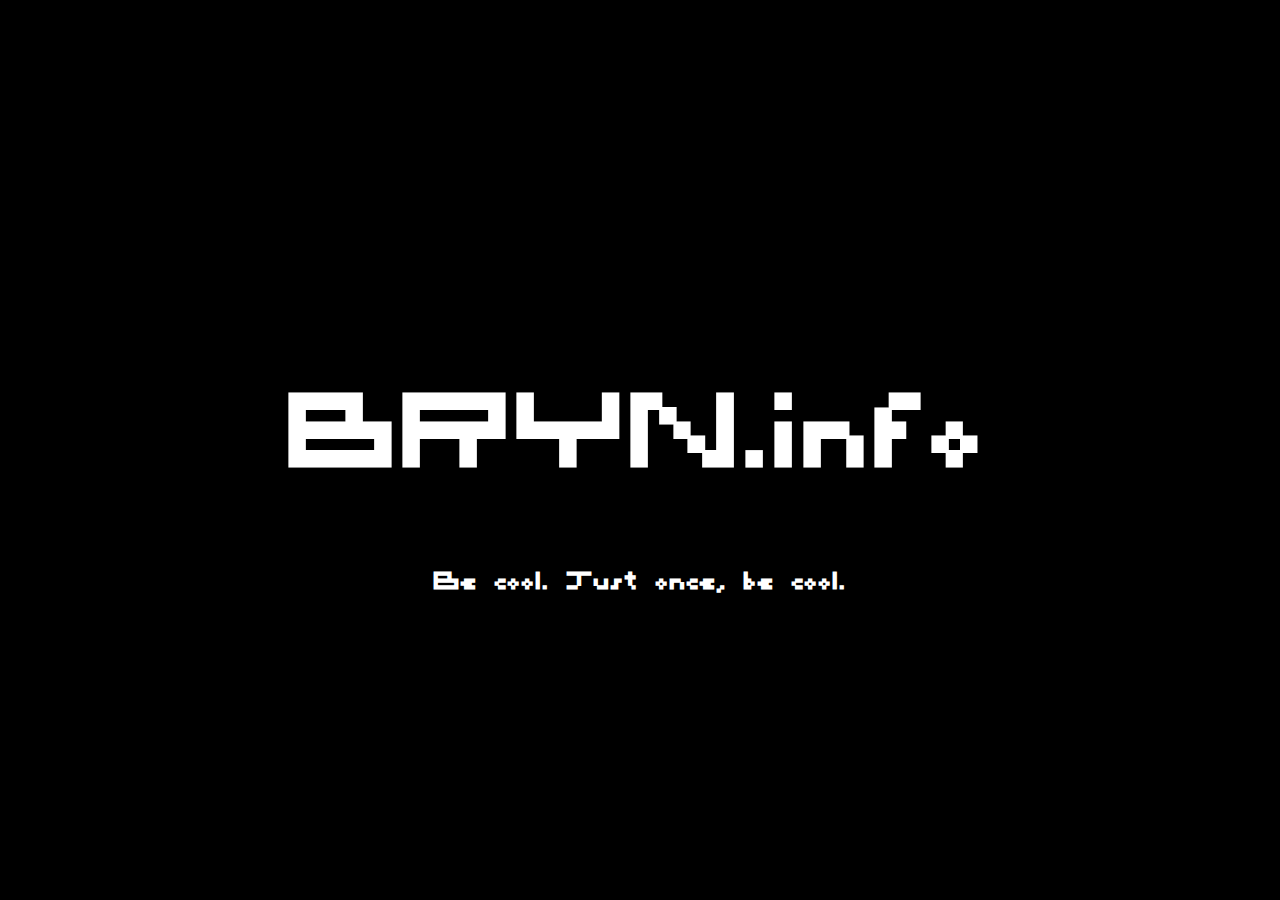
==== index.html @ eaf18d5d "CSS update, HTML update, Font fix" ====
<!DOCTYPE html>
<html>
<head>
	<title>BRYN.info - Click a letter</title>
	<link rel="shortcut icon" href="/favicon.gif" type="image/gif">
	<link type="text/css" href="/index.css" rel="stylesheet">
	<script src="https://ajax.googleapis.com/ajax/libs/jquery/1.8.3/jquery.min.js" type="text/javascript"></script>
</head>
<body>
	<div id="center">
		<h1><a id="b" href="https://twitter.com/BRYN4444" target="_blank">B</a><a id="r" href="https://youtube.com/BRYN4444" target="_blank">R</a><a id="y" href="https://twitch.tv/BRYN" target="_blank">Y</a><a id="n" href="https://soundcloud.com/BRYN4444/sets" target="_blank">N</a><a id="dot" href="http://donate.bryn.info/" target="_blank">.</a><a id="info" href="#" target="_blank">info</a></h1>
		<h2>A website?</h2>
	</div>
	<script type="text/javascript" src="/index.js"></script>
</body>
</html>
---- index.css ----
@font-face {
    font-family: "LongCube";
    src: url(/LongCube.ttf) format("truetype");
}
body { 
    font-family: "LongCube", Courier New, Comic Sans MS;
	background-color: #000000;
	color: #FFFFFF;
	cursor: default;
}
h1 {
	font-size: 100px;
}
h2 {
	font-size: 24px;
}
a {
	cursor: pointer;
	color: #FFFFFF;
	text-decoration:none;
	-webkit-transition: width 0.5s; transition: width 0.5s;
	outline:0;
}
a#b:hover {
	text-shadow: #FFFFFF 0px 0px 5px, #FFFFFF 0px 0px 10px, #FFFFFF 0px 0px 15px, #1DA1F2 0px 0px 20px, #1DA1F2 0px 0px 30px, #1DA1F2 0px 0px 40px, #1DA1F2 0px 0px 50px, #1DA1F2 0px 0px 75px;
}
a#r:hover {
	text-shadow: #FFFFFF 0px 0px 5px, #FFFFFF 0px 0px 10px, #FFFFFF 0px 0px 15px, #CD2223 0px 0px 20px, #CD2223 0px 0px 30px, #CD2223 0px 0px 40px, #CD2223 0px 0px 50px, #CD2223 0px 0px 75px;
}
a#y:hover {
	text-shadow: #FFFFFF 0px 0px 5px, #FFFFFF 0px 0px 10px, #FFFFFF 0px 0px 15px, #62479E 0px 0px 20px, #62479E 0px 0px 30px, #62479E 0px 0px 40px, #62479E 0px 0px 50px, #62479E 0px 0px 75px;
}
a#n:hover {
	text-shadow: #FFFFFF 0px 0px 5px, #FFFFFF 0px 0px 10px, #FFFFFF 0px 0px 15px, #FF5315 0px 0px 20px, #FF5315 0px 0px 30px, #FF5315 0px 0px 40px, #FF5315 0px 0px 50px, #FF5315 0px 0px 75px;
}
a#dot:hover {
	text-shadow: #FFFFFF 0px 0px 5px, #FFFFFF 0px 0px 10px, #FFFFFF 0px 0px 15px, #00CC00 0px 0px 20px, #00CC00 0px 0px 30px, #00CC00 0px 0px 40px, #00CC00 0px 0px 50px, #00CC00 0px 0px 75px;
}
a#info:hover {
	text-shadow: #FFFFFF 0px 0px 5px, #FFFFFF 0px 0px 10px, #FFFFFF 0px 0px 15px, #AAAAAA 0px 0px 20px, #AAAAAA 0px 0px 30px, #AAAAAA 0px 0px 40px, #AAAAAA 0px 0px 50px, #AAAAAA 0px 0px 75px;
}
#center {
	position: absolute;
	top: 50%;
	left: 50%;
	transform: translate(-50%, -50%);
	text-align: center;
}
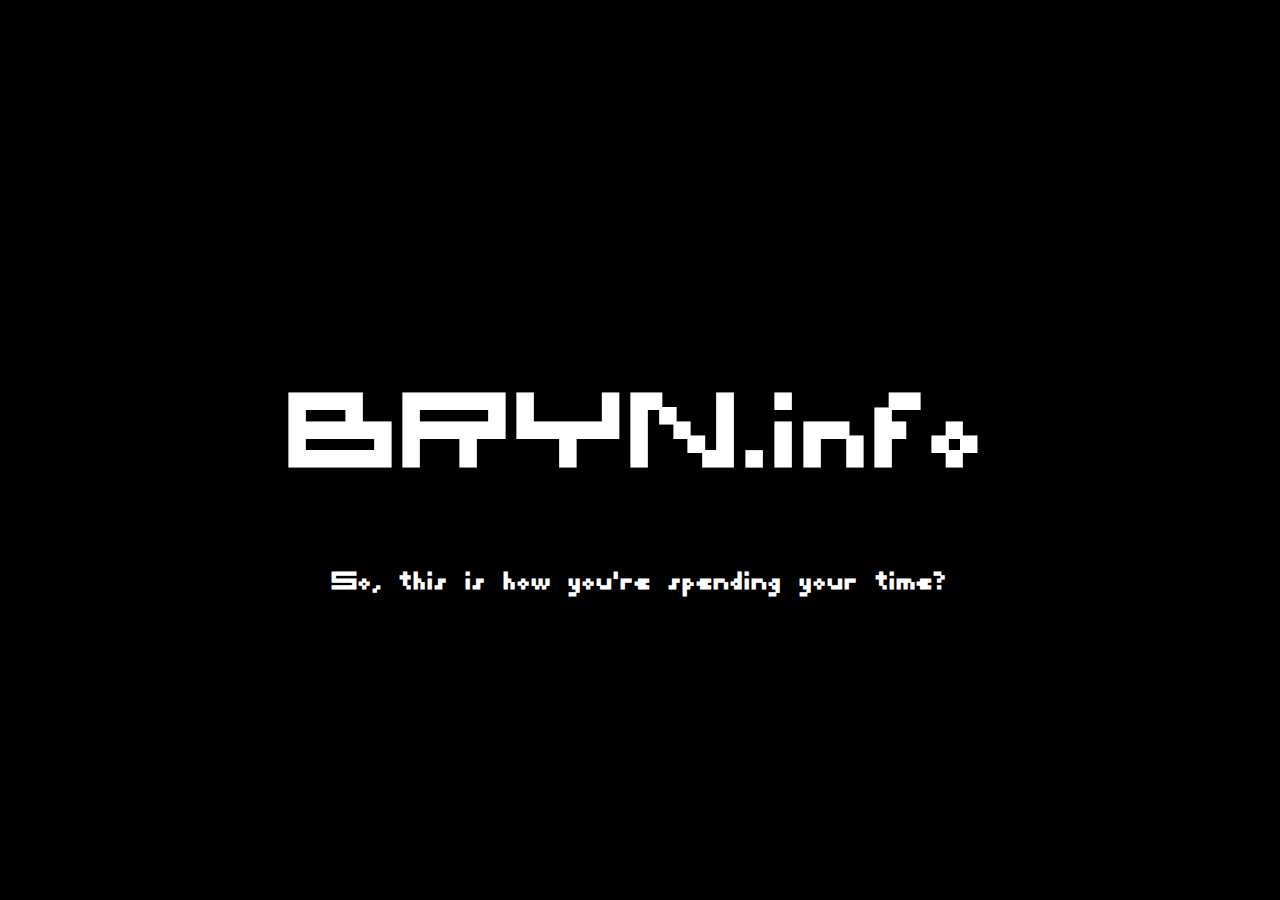
==== commit bdea9bfa: "Fix CSS transition, Added info section." ====
--- a/index.html
+++ b/index.html
@@ -8,7 +8,7 @@
 </head>
 <body>
 	<div id="center">
-		<h1><a id="b" href="https://twitter.com/BRYN4444" target="_blank">B</a><a id="r" href="https://youtube.com/BRYN4444" target="_blank">R</a><a id="y" href="https://twitch.tv/BRYN" target="_blank">Y</a><a id="n" href="https://soundcloud.com/BRYN4444/sets" target="_blank">N</a><a id="dot" href="http://donate.bryn.info/" target="_blank">.</a><a id="info" href="#" target="_blank">info</a></h1>
+		<h1><a id="b" href="https://twitter.com/BRYN4444" target="_blank">B</a><a id="r" href="https://youtube.com/BRYN4444" target="_blank">R</a><a id="y" href="https://twitch.tv/BRYN" target="_blank">Y</a><a id="n" href="https://soundcloud.com/BRYN4444/sets" target="_blank">N</a><a id="dot" href="http://donate.bryn.info" target="_blank">.</a><a id="info" href="#" data-about="Personal website for BRYN and his one-off projects." target="_blank">info</a></h1>
 		<h2>A website?</h2>
 	</div>
 	<script type="text/javascript" src="/index.js"></script>
--- a/index.css
+++ b/index.css
@@ -18,7 +18,7 @@
 	cursor: pointer;
 	color: #FFFFFF;
 	text-decoration:none;
-	-webkit-transition: width 0.5s; transition: width 0.5s;
+	-webkit-transition: text-shadow 0.5s; transition: text-shadow 0.5s;
 	outline:0;
 }
 a#b:hover {
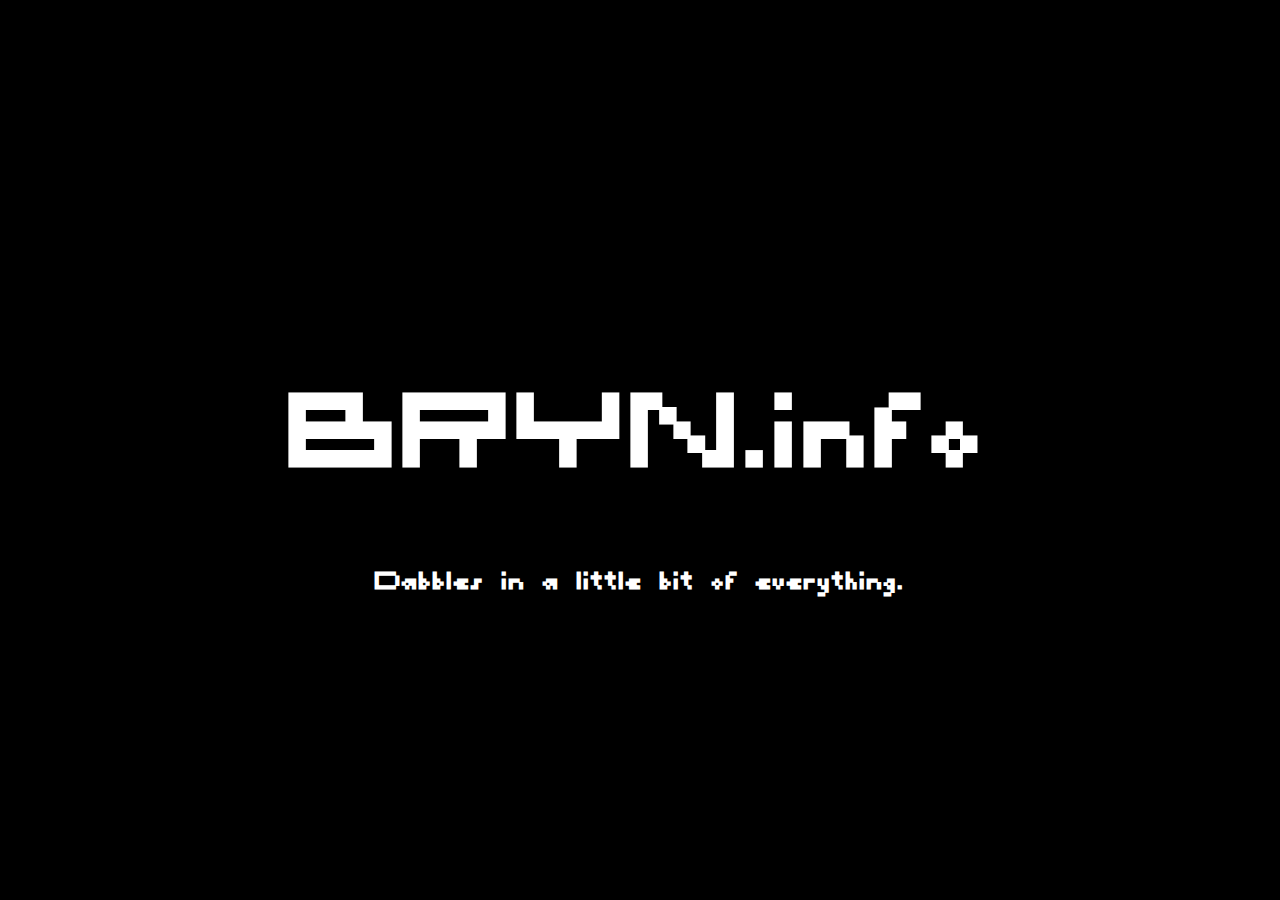
==== commit d89d3aea: "URL fix and added to the Array" ====
--- a/index.html
+++ b/index.html
@@ -8,7 +8,7 @@
 </head>
 <body>
 	<div id="center">
-		<h1><a id="b" href="https://twitter.com/BRYN4444" target="_blank">B</a><a id="r" href="https://youtube.com/BRYN4444" target="_blank">R</a><a id="y" href="https://twitch.tv/BRYN" target="_blank">Y</a><a id="n" href="https://soundcloud.com/BRYN4444/sets" target="_blank">N</a><a id="dot" href="http://donate.bryn.info" target="_blank">.</a><a id="info" href="#" data-about="Personal website for BRYN and his one-off projects." target="_blank">info</a></h1>
+		<h1><a id="b" href="https://twitter.com/BRYN4444" target="_blank">B</a><a id="r" href="https://youtube.com/BRYN4444" target="_blank">R</a><a id="y" href="https://twitch.tv/BRYN" target="_blank">Y</a><a id="n" href="https://soundcloud.com/BRYN4444/sets" target="_blank">N</a><a id="dot" href="http://donate.BRYN.info" target="_blank">.</a><a id="info" href="#" data-about="Personal website for BRYN and his one-off projects." target="_blank">info</a></h1>
 		<h2>A website?</h2>
 	</div>
 	<script type="text/javascript" src="/index.js"></script>
--- a/index.css
+++ b/index.css
@@ -1,9 +1,9 @@
 @font-face {
-    font-family: "LongCube";
-    src: url(/LongCube.ttf) format("truetype");
+    font-family: "CaseSensitive";
+    src: url(/CaseSensitive.ttf) format("truetype");
 }
 body { 
-    font-family: "LongCube", Courier New, Comic Sans MS;
+    font-family: "CaseSensitive", Courier New, Comic Sans MS;
 	background-color: #000000;
 	color: #FFFFFF;
 	cursor: default;
@@ -18,7 +18,7 @@
 	cursor: pointer;
 	color: #FFFFFF;
 	text-decoration:none;
-	-webkit-transition: text-shadow 0.5s; transition: text-shadow 0.5s;
+	-webkit-transition: text-shadow 0.2s; transition: text-shadow 0.2s;
 	outline:0;
 }
 a#b:hover {
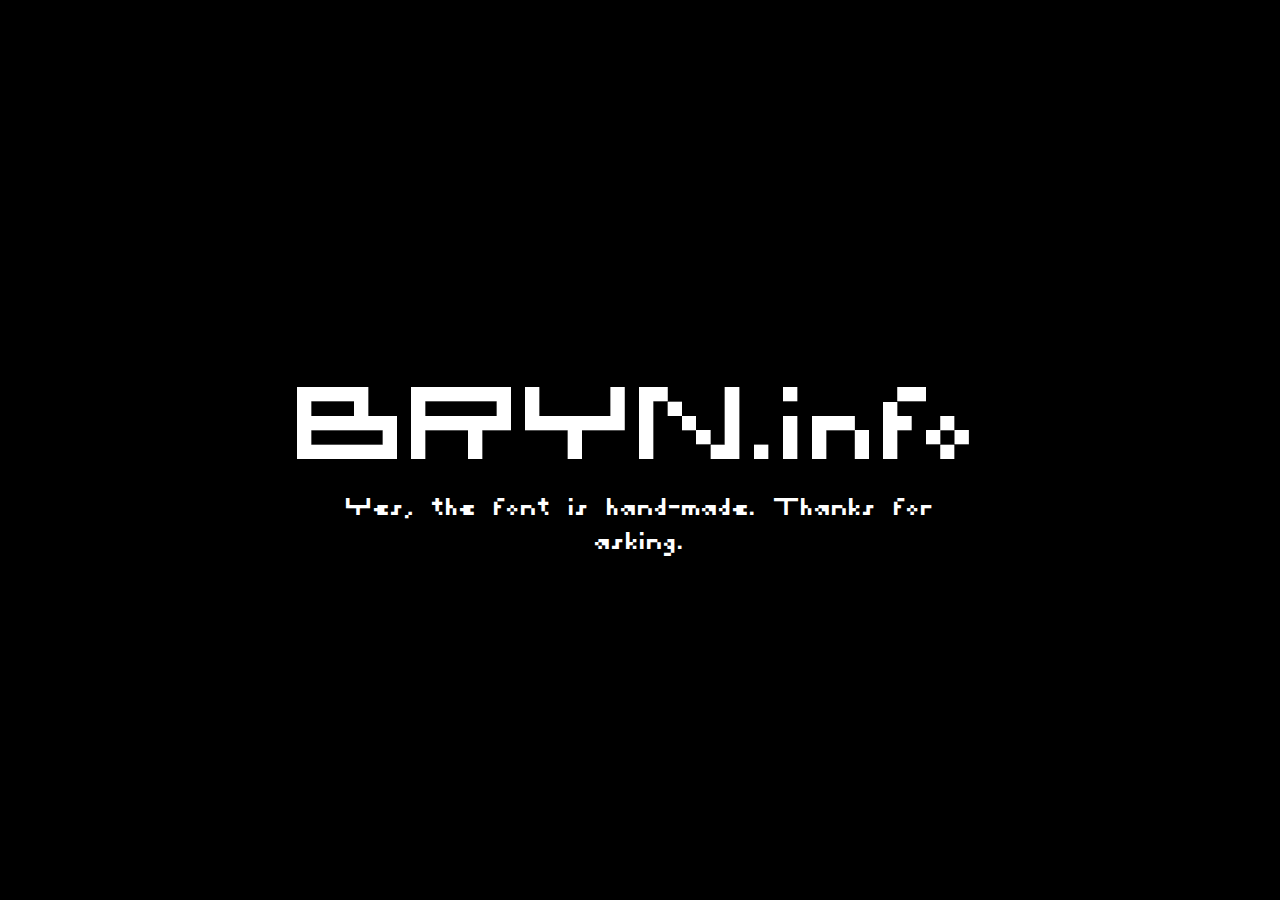
==== commit 1d530170: "CSS update and letter shifting" ====
--- a/index.html
+++ b/index.html
@@ -8,7 +8,7 @@
 </head>
 <body>
 	<div id="center">
-		<h1><a id="b" href="https://twitter.com/BRYN4444" target="_blank">B</a><a id="r" href="https://youtube.com/BRYN4444" target="_blank">R</a><a id="y" href="https://twitch.tv/BRYN" target="_blank">Y</a><a id="n" href="https://soundcloud.com/BRYN4444/sets" target="_blank">N</a><a id="dot" href="http://donate.BRYN.info" target="_blank">.</a><a id="info" href="#" data-about="Personal website for BRYN and his one-off projects." target="_blank">info</a></h1>
+		<h1><a id="b" href="https://twitter.com/BRYN4444" target="_blank">B</a><a id="r" href="https://youtube.com/BRYN4444" target="_blank">R</a><a id="y" href="https://twitch.tv/BRYN" target="_blank">Y</a><a id="n" href="https://soundcloud.com/BRYN4444/sets" target="_blank">N</a><a id="dot" href="http://donate.BRYN.info" target="_blank">.</a><a id="info" href="#" data-about="Personal website for BRYN and his one-off projects." target="_blank">inf<span>o</span></a></h1>
 		<h2>A website?</h2>
 	</div>
 	<script type="text/javascript" src="/index.js"></script>
--- a/index.css
+++ b/index.css
@@ -10,16 +10,20 @@
 }
 h1 {
 	font-size: 100px;
+	font-weight: normal;
+	margin: 0;
 }
 h2 {
 	font-size: 24px;
+	font-weight: normal;
+	margin: 0;
 }
 a {
 	cursor: pointer;
 	color: #FFFFFF;
-	text-decoration:none;
+	text-decoration: none;
 	-webkit-transition: text-shadow 0.2s; transition: text-shadow 0.2s;
-	outline:0;
+	outline: 0;
 }
 a#b:hover {
 	text-shadow: #FFFFFF 0px 0px 5px, #FFFFFF 0px 0px 10px, #FFFFFF 0px 0px 15px, #1DA1F2 0px 0px 20px, #1DA1F2 0px 0px 30px, #1DA1F2 0px 0px 40px, #1DA1F2 0px 0px 50px, #1DA1F2 0px 0px 75px;
@@ -39,6 +43,9 @@
 a#info:hover {
 	text-shadow: #FFFFFF 0px 0px 5px, #FFFFFF 0px 0px 10px, #FFFFFF 0px 0px 15px, #AAAAAA 0px 0px 20px, #AAAAAA 0px 0px 30px, #AAAAAA 0px 0px 40px, #AAAAAA 0px 0px 50px, #AAAAAA 0px 0px 75px;
 }
+a#info span {
+	margin-left: -14px;
+}
 #center {
 	position: absolute;
 	top: 50%;
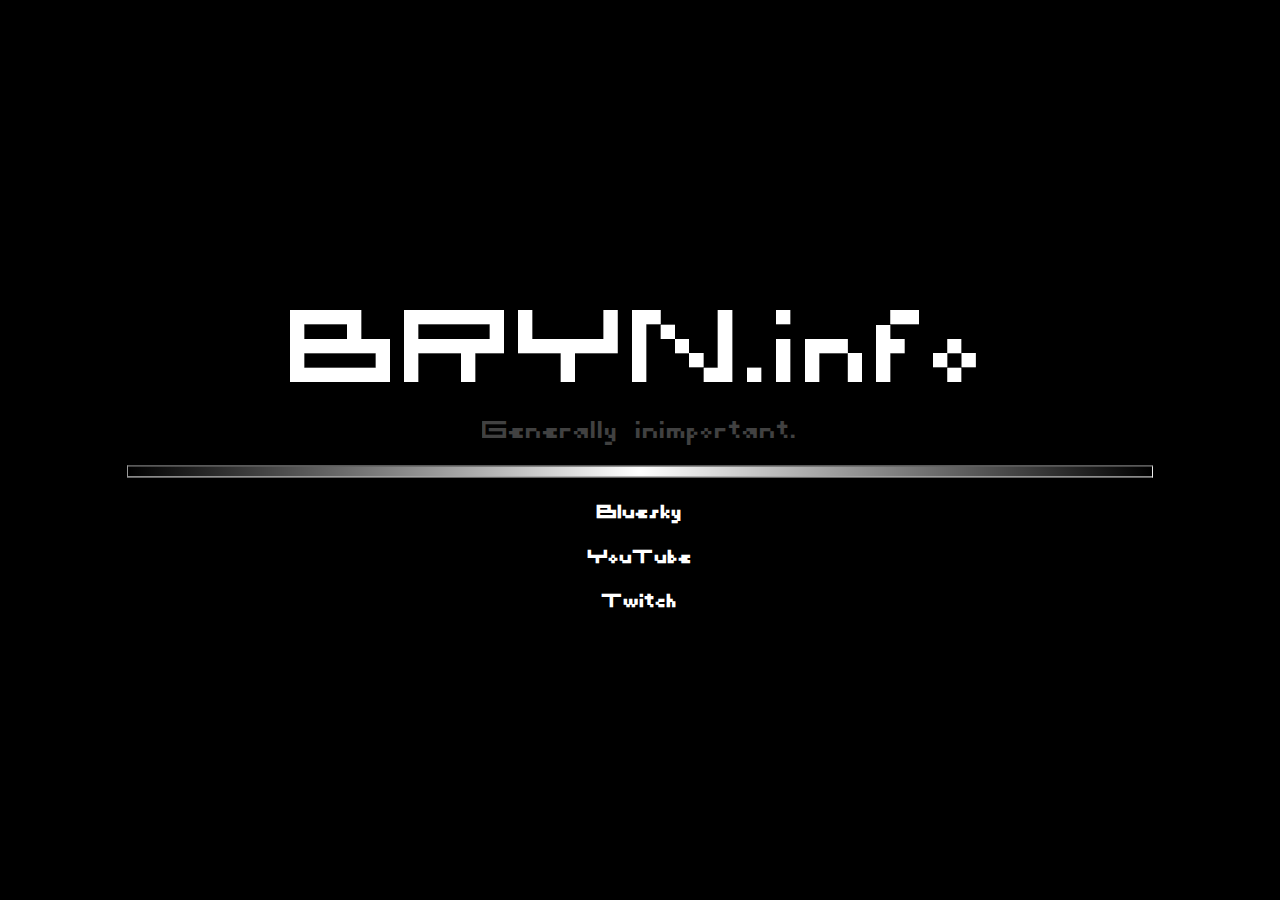
==== commit f33e50f5: "update" ====
--- a/index.html
+++ b/index.html
@@ -1,16 +1,20 @@
 <!DOCTYPE html>
 <html>
 <head>
-	<title>BRYN.info - Click a letter</title>
-	<link rel="shortcut icon" href="/favicon.gif" type="image/gif">
-	<link type="text/css" href="/index.css" rel="stylesheet">
-	<script src="https://ajax.googleapis.com/ajax/libs/jquery/1.8.3/jquery.min.js" type="text/javascript"></script>
+	<title>BRYN.info - Click A Letter</title>
+	<link rel="shortcut icon" href="./favicon.gif" type="image/gif">
+	<link type="text/css" href="./index.css" rel="stylesheet">
+	<script src="https://ajax.googleapis.com/ajax/libs/jquery/1.9.1/jquery.min.js" type="text/javascript"></script>
 </head>
 <body>
 	<div id="center">
-		<h1><a id="b" href="https://twitter.com/BRYN4444" target="_blank">B</a><a id="r" href="https://youtube.com/BRYN4444" target="_blank">R</a><a id="y" href="https://twitch.tv/BRYN" target="_blank">Y</a><a id="n" href="https://soundcloud.com/BRYN4444/sets" target="_blank">N</a><a id="dot" href="http://donate.BRYN.info" target="_blank">.</a><a id="info" href="#" data-about="Personal website for BRYN and his one-off projects." target="_blank">inf<span>o</span></a></h1>
-		<h2>A website?</h2>
+		<h1>BRYN.info</h1>
+		<h2><noscript>Your redirection destination.</noscript></h2>
+		<hr />
+		<h3><a id="bsky" href="https://bsky.app/profile/bryn.info" target="_blank">Bluesky</a></h3>
+		<h3><a id="youtube" href="https://youtube.com/BRYN4444" target="_blank">YouTube</a></h3>
+		<h3><a id="twitch" href="https://twitch.tv/BRYN" target="_blank">Twitch</a></h3>
 	</div>
-	<script type="text/javascript" src="/index.js"></script>
+	<script type="text/javascript" src="./index.js"></script>
 </body>
 </html>--- a/index.css
+++ b/index.css
@@ -1,6 +1,6 @@
 @font-face {
     font-family: "CaseSensitive";
-    src: url(/CaseSensitive.ttf) format("truetype");
+    src: url(./CaseSensitive.ttf) format("truetype");
 }
 body { 
     font-family: "CaseSensitive", Courier New, Comic Sans MS;
@@ -12,11 +12,21 @@
 	font-size: 100px;
 	font-weight: normal;
 	margin: 0;
+	-webkit-transition: text-shadow 0.2s; transition: text-shadow 0.2s;
+	outline: 0;
 }
 h2 {
 	font-size: 24px;
 	font-weight: normal;
 	margin: 0;
+	height:34px;
+}
+hr {
+	color:transparent;
+	background:radial-gradient(circle, rgba(255,255,255,1) 0%, rgba(255,255,255,0) 100%);
+	height:10px;
+	width:80vw;
+	margin:20px 0;
 }
 a {
 	cursor: pointer;
@@ -25,26 +35,17 @@
 	-webkit-transition: text-shadow 0.2s; transition: text-shadow 0.2s;
 	outline: 0;
 }
-a#b:hover {
-	text-shadow: #FFFFFF 0px 0px 5px, #FFFFFF 0px 0px 10px, #FFFFFF 0px 0px 15px, #1DA1F2 0px 0px 20px, #1DA1F2 0px 0px 30px, #1DA1F2 0px 0px 40px, #1DA1F2 0px 0px 50px, #1DA1F2 0px 0px 75px;
-}
-a#r:hover {
-	text-shadow: #FFFFFF 0px 0px 5px, #FFFFFF 0px 0px 10px, #FFFFFF 0px 0px 15px, #CD2223 0px 0px 20px, #CD2223 0px 0px 30px, #CD2223 0px 0px 40px, #CD2223 0px 0px 50px, #CD2223 0px 0px 75px;
-}
-a#y:hover {
-	text-shadow: #FFFFFF 0px 0px 5px, #FFFFFF 0px 0px 10px, #FFFFFF 0px 0px 15px, #62479E 0px 0px 20px, #62479E 0px 0px 30px, #62479E 0px 0px 40px, #62479E 0px 0px 50px, #62479E 0px 0px 75px;
-}
-a#n:hover {
-	text-shadow: #FFFFFF 0px 0px 5px, #FFFFFF 0px 0px 10px, #FFFFFF 0px 0px 15px, #FF5315 0px 0px 20px, #FF5315 0px 0px 30px, #FF5315 0px 0px 40px, #FF5315 0px 0px 50px, #FF5315 0px 0px 75px;
-}
-a#dot:hover {
-	text-shadow: #FFFFFF 0px 0px 5px, #FFFFFF 0px 0px 10px, #FFFFFF 0px 0px 15px, #00CC00 0px 0px 20px, #00CC00 0px 0px 30px, #00CC00 0px 0px 40px, #00CC00 0px 0px 50px, #00CC00 0px 0px 75px;
-}
-a#info:hover {
+a:hover {
 	text-shadow: #FFFFFF 0px 0px 5px, #FFFFFF 0px 0px 10px, #FFFFFF 0px 0px 15px, #AAAAAA 0px 0px 20px, #AAAAAA 0px 0px 30px, #AAAAAA 0px 0px 40px, #AAAAAA 0px 0px 50px, #AAAAAA 0px 0px 75px;
 }
-a#info span {
-	margin-left: -14px;
+.blue {
+	text-shadow: #FFFFFF 0px 0px 5px, #FFFFFF 0px 0px 10px, #FFFFFF 0px 0px 15px, #0085ff 0px 0px 20px, #0085ff 0px 0px 30px, #0085ff 0px 0px 40px, #0085ff 0px 0px 50px, #0085ff 0px 0px 75px;
+}
+.red {
+	text-shadow: #FFFFFF 0px 0px 5px, #FFFFFF 0px 0px 10px, #FFFFFF 0px 0px 15px, #ff0000 0px 0px 20px, #ff0000 0px 0px 30px, #ff0000 0px 0px 40px, #ff0000 0px 0px 50px, #ff0000 0px 0px 75px;
+}
+.purple {
+	text-shadow: #FFFFFF 0px 0px 5px, #FFFFFF 0px 0px 10px, #FFFFFF 0px 0px 15px, #9147ff 0px 0px 20px, #9147ff 0px 0px 30px, #9147ff 0px 0px 40px, #9147ff 0px 0px 50px, #9147ff 0px 0px 75px;
 }
 #center {
 	position: absolute;
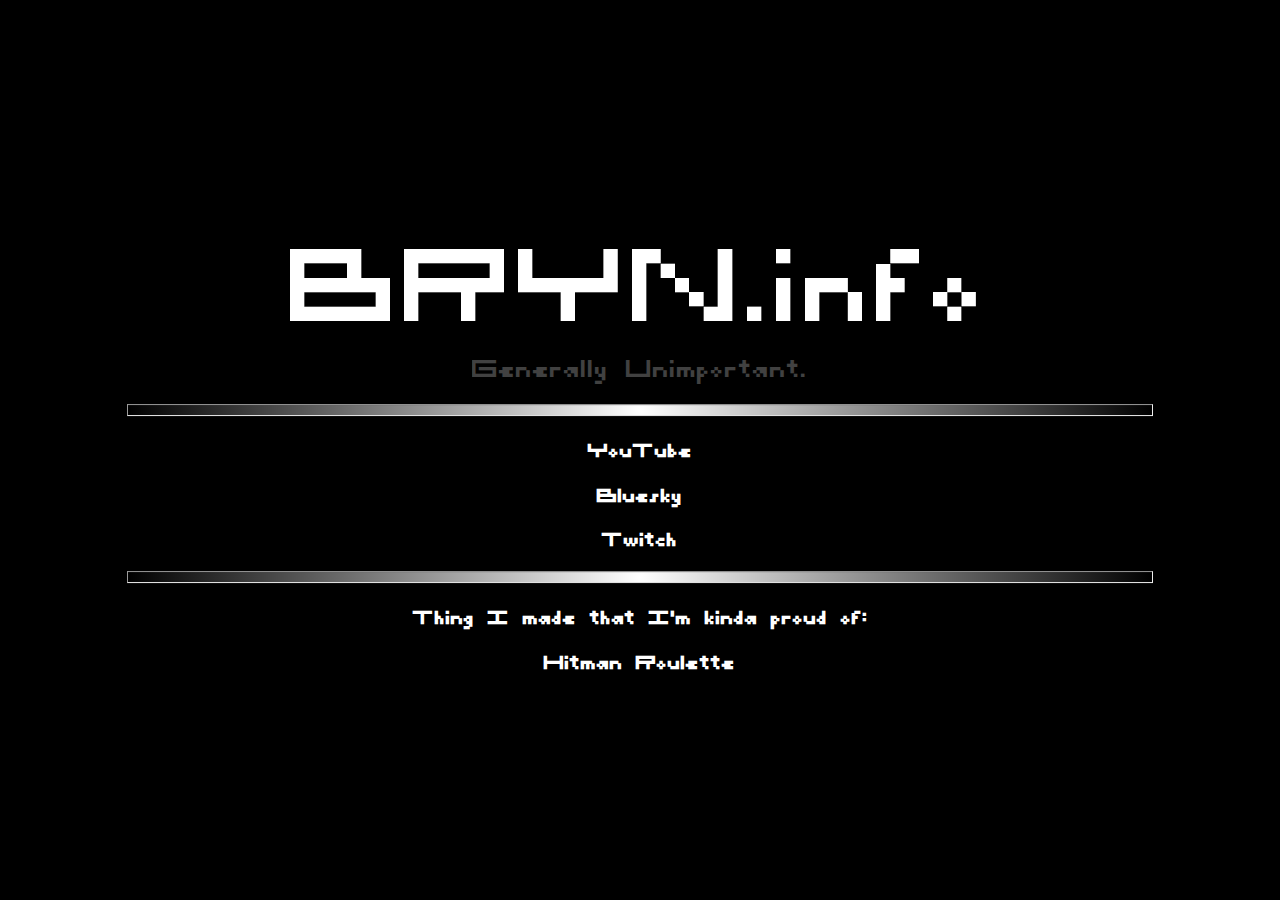
==== commit 2de3e204: "Update" ====
--- a/index.html
+++ b/index.html
@@ -1,7 +1,7 @@
 <!DOCTYPE html>
 <html>
 <head>
-	<title>BRYN.info - Click A Letter</title>
+	<title>BRYN.info - Click A Link</title>
 	<link rel="shortcut icon" href="./favicon.gif" type="image/gif">
 	<link type="text/css" href="./index.css" rel="stylesheet">
 	<script src="https://ajax.googleapis.com/ajax/libs/jquery/1.9.1/jquery.min.js" type="text/javascript"></script>
@@ -11,9 +11,12 @@
 		<h1>BRYN.info</h1>
 		<h2><noscript>Your redirection destination.</noscript></h2>
 		<hr />
+		<h3><a id="youtube" href="https://youtube.com/BRYN4444" target="_blank">YouTube</a></h3>
 		<h3><a id="bsky" href="https://bsky.app/profile/bryn.info" target="_blank">Bluesky</a></h3>
-		<h3><a id="youtube" href="https://youtube.com/BRYN4444" target="_blank">YouTube</a></h3>
 		<h3><a id="twitch" href="https://twitch.tv/BRYN" target="_blank">Twitch</a></h3>
+		<hr />
+		<h3>Thing I made that I'm kinda proud of:</h3>
+		<h3><a id="roulette" href="https://hitmanroulette.com/" target="_blank">Hitman Roulette</a></h3>
 	</div>
 	<script type="text/javascript" src="./index.js"></script>
 </body>
--- a/index.css
+++ b/index.css
@@ -47,6 +47,11 @@
 .purple {
 	text-shadow: #FFFFFF 0px 0px 5px, #FFFFFF 0px 0px 10px, #FFFFFF 0px 0px 15px, #9147ff 0px 0px 20px, #9147ff 0px 0px 30px, #9147ff 0px 0px 40px, #9147ff 0px 0px 50px, #9147ff 0px 0px 75px;
 }
+.roulette {
+	color:#000000;
+	text-shadow: #000000 0px 0px 5px, #000000 0px 0px 10px, #000000 0px 0px 15px, #ff000f 0px 0px 20px, #ff000f 0px 0px 30px, #ff000f 0px 0px 40px, #660105 0px 0px 50px, #660105 0px 0px 75px;
+}
+
 #center {
 	position: absolute;
 	top: 50%;
